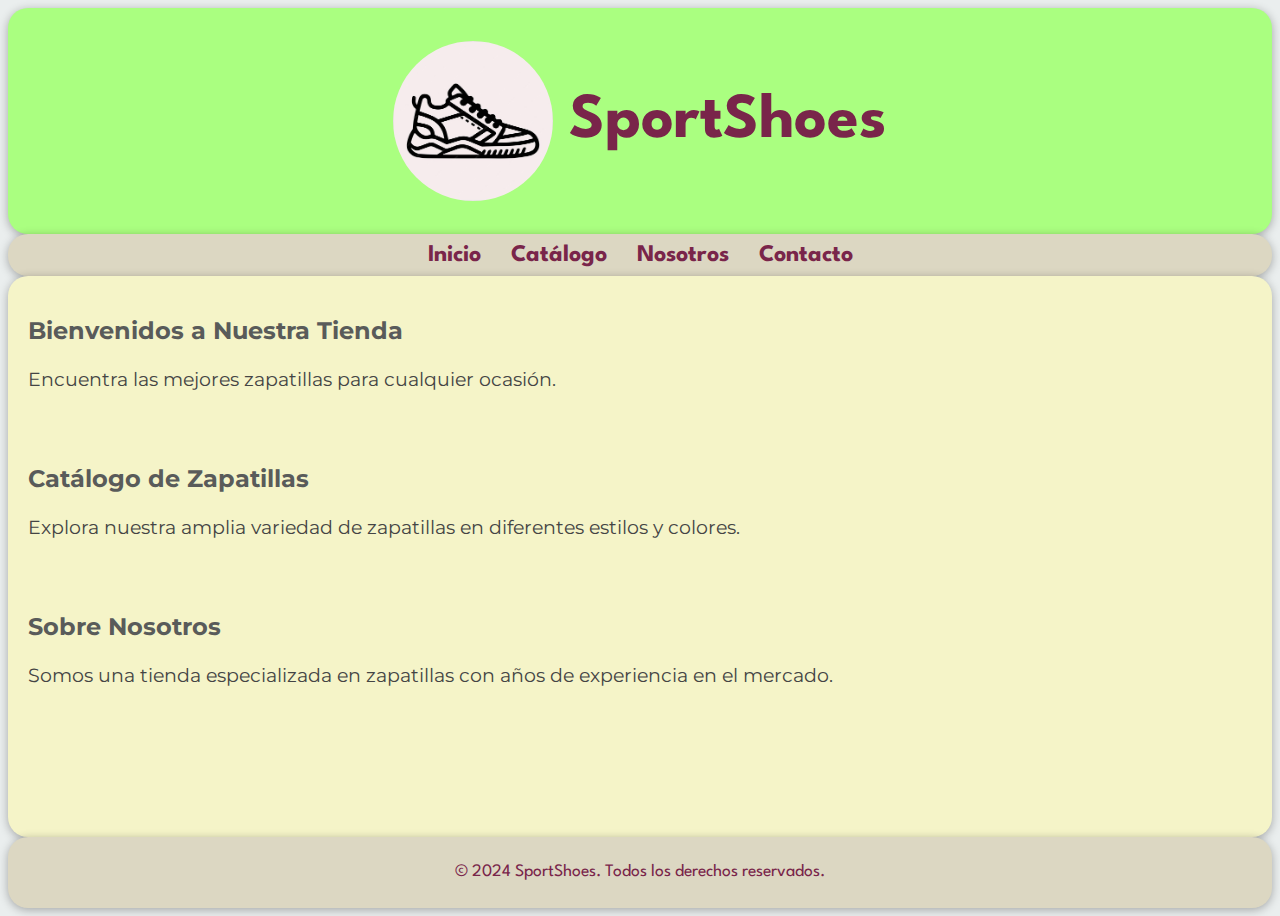
==== index.html @ 8d3c1ee8 "Subiendo archivos del proyecto" ====
<!DOCTYPE html>
<html lang="es">
<head>
    <meta charset="UTF-8">
    <meta name="viewport" content="width=device-width, initial-scale=1.0">
    <!--Fuentes de Google: League Spartan, Montserrat y Quicksand-->
    <link rel="preconnect" href="https://fonts.googleapis.com">
    <link rel="preconnect" href="https://fonts.gstatic.com" crossorigin="">
    <link href="https://fonts.googleapis.com/css2?family=League+Spartan:wght@100..900&amp;family=Montserrat:ital,wght@0,100..900;1,100..900&amp;family=Quicksand:wght@300..700&amp;display=swap" rel="stylesheet">
    <title>SportShoes</title>
    <link rel="stylesheet" href="styles.css">
</head>
<body>

    <div class= "container"> 

        <header>
            <img class= "zapatillas_titulo"src="Images/icono-zapatillas.jpg" alt="zapatilla">
            <h1>SportShoes</h1>
        </header>
    
        <nav aria-label="Main navigation">
            <ul>
                <li><a href="index.html">Inicio</a></li>
                <li><a href="catalogo.html">Catálogo</a></li>
                <li><a href="nosotros.html">Nosotros</a></li>
                <li><a href="contacto.html">Contacto</a></li>
            </ul>
        </nav>
        
    
        <main>
            <section id="home">
                <h2>Bienvenidos a Nuestra Tienda</h2>
                <p>Encuentra las mejores zapatillas para cualquier ocasión.</p>
            </section>
    
            <section id="catalog">
                <h2>Catálogo de Zapatillas</h2>
                <p>Explora nuestra amplia variedad de zapatillas en diferentes estilos y colores.</p>
            </section>
    
            <section id="about">
                <h2>Sobre Nosotros</h2>
                <p>Somos una tienda especializada en zapatillas con años de experiencia en el mercado.</p>
            </section>
        </main>
        
        <footer>
            <p>&copy; 2024 SportShoes. Todos los derechos reservados.</p>
        </footer>
    
    </div>

   
</body>
</html>
---- styles.css ----
/* Estilos generales */
body {
    font-family: "League Spartan", sans-serif;
    color: #595b5a;
    height: 100%;
    display: flex;
    flex-direction: column;
    background: linear-gradient(to top, #eaeeee, #eaeeee);
}

.container {
    display: flex;
    flex-direction: column;
    min-height: 100vh;
}

/* Estilos del Header */
header {
    background-color: #aaff80;
    color: #79254a; 
    padding: 8px 0;
    text-align: center;
    display: flex;
    justify-content: center;
    align-items: center;
    height: 210px;
    box-shadow: 0 2px 10px rgba(0, 0, 0, 0.3);
    border-radius: 20px;
}

header h1 {
    font-size: 4em;
    margin-left: 16px;
}

.zapatillas_titulo {
    width: 160px;
    border-radius: 100px;
    background-color: white;
}

/* Estilos de la barra de navegación */
nav {
    background-color: #dcd7c2;
    text-align: center;
    padding: 10px 0; 
    box-shadow: 0 2px 10px rgba(0, 0, 0, 0.3);
    border-radius: 20px;
    width: 100%; 
    margin: 0 auto; 
}

nav ul {
    list-style-type: none;
    padding: 0;
    margin: 0;
    display: flex;
    justify-content: center;
}

nav ul li {
    margin: 0 15px;
}

nav ul li a {
    color: #79254a;
    text-decoration: none;
    font-weight: bold;
    font-size: 1.5em;
}

nav ul li a:hover {
    color: #151615;
}

/* Estilos del Main */
main {
    padding: 20px;
    background-color: #f5f4c8;
    font-family: "Montserrat", sans-serif;
    flex: 1; 
    box-shadow: 0 2px 10px rgba(0, 0, 0, 0.3);
    border-radius: 20px;
    display: flex;
    flex-direction: column;
}

main section {
    margin-bottom: 30px;
}

main h2 {
    color: #595b5a;
    margin-bottom: 10px;
}

main p, .description, .precio {
    line-height: 1.6;
    font-size: 1.2em;
    color: #444444;
}

.section_title {
    font-size: 1.5em;
    margin: 20px 0;
    color: #595b5a;
}

/* Estilos de la sección de productos */
.products {
    display: flex;
    justify-content: center;
    gap: 20px;
    flex-wrap: wrap;
    margin: 20px auto;
}

.article {
    display: flex;
    flex-direction: column;
    align-items: center;
    width: 250px;
    padding: 15px;
    background-color: #f9f9f9;
    border-radius: 15px;
    box-shadow: 0 2px 10px rgba(0, 0, 0, 0.16);
}

.article h5 {
    font-weight: 350;
    letter-spacing: 1.4px;
    font-size: 0.9rem;
    text-align: center;
}

.article img {
    width: 220px;
    height: 220px;
    border-radius: 15px;
}

/* Estilos para el botón de precio */
.precio {
    font-size: 1.05rem;
    padding: 10px 20px;
    background-color: #4CAF50;
    color: white;
    border: none;
    border-radius: 10px;
    cursor: pointer;
    font-weight: bold;
    text-align: center;
    transition: background-color 0.3s, transform 0.2s;
    box-shadow: 0 2px 5px rgba(0, 0, 0, 0.2);
}

/* Estilos del formulario de contacto */
#contact {
    padding: 20px;
    background-color: #dcd7c2;
    border-radius: 10px;
    max-width: 500px;
    margin: 20px auto;
}

#contact form label {
    display: block;
    margin-top: 10px;
}

#contact form input[type="text"],
#contact form input[type="email"],
#contact form input[type="tel"],
#contact form textarea {
    width: 100%;
    padding: 10px;
    margin-top: 5px;
    border: 1px solid #ccc;
    border-radius: 10px;
    box-sizing: border-box;
}

#contact form textarea {
    height: 100px;
    resize: vertical;
}

.form-buttons {
    display: flex;
    gap: 10px;
    margin-top: 15px;
}

.form-buttons button {
    padding: 10px 15px;
    border: none;
    border-radius: 10px;
    cursor: pointer;
}

.form-buttons button[type="submit"] {
    background-color: #4CAF50;
    color: white;
}

.form-buttons button[type="reset"] {
    background-color: #f44336;
    color: white;
}

/* Estilos del mapa */
.map-container {
    width: 100%;
    max-width: 400px;
    padding: 20px;
    background-color: #dcd7c2;
    border-radius: 10px;
    margin: 20px auto;
}

iframe {
    width: 100%;
    height: 350px;
    border-radius: 8px;
    box-shadow: 0 2px 10px rgba(0, 0, 0, 0.3);
}

/* Estilos del Footer */
footer {
    background-color: #dcd7c2;
    color: #79254a;
    text-align: center;
    padding: 10px 0; 
    box-shadow: 0 2px 10px rgba(0, 0, 0, 0.3);
    border-radius: 20px;
    width: 100%; 
    margin: 0 auto; 
}

footer p {
    font-size: 1.1em;
}

/* Responsivo para pantallas pequeñas */
@media (max-width: 768px) {
    header h1 {
        font-size: 2.5em;
    }
    
    nav ul {
        flex-direction: column;
        padding: 10px;
        gap: 10px;
    }
    
    nav ul li a {
        font-size: 1.2em;
    }

    .products {
        flex-direction: column;
        gap: 10px;
    }

    .article {
        width: 100%;
    }

    #contact {
        width: 90%;
        padding: 15px;
    }

    footer p {
        font-size: 0.9em;
    }
}
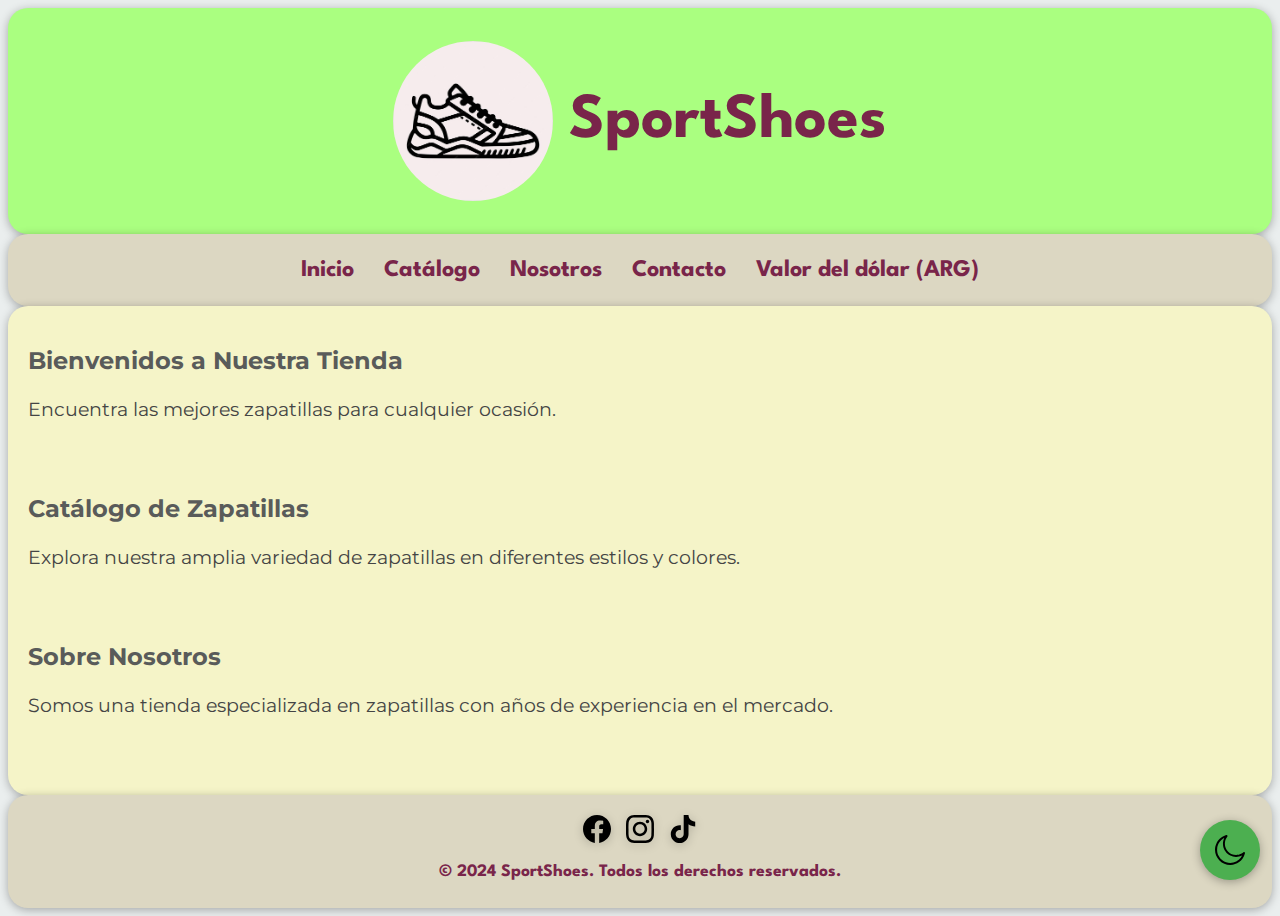
==== commit 56c4df50: "Actualizando repositorio" ====
--- a/index.html
+++ b/index.html
@@ -7,6 +7,7 @@
     <link rel="preconnect" href="https://fonts.googleapis.com">
     <link rel="preconnect" href="https://fonts.gstatic.com" crossorigin="">
     <link href="https://fonts.googleapis.com/css2?family=League+Spartan:wght@100..900&amp;family=Montserrat:ital,wght@0,100..900;1,100..900&amp;family=Quicksand:wght@300..700&amp;display=swap" rel="stylesheet">
+    <link rel="icon" href="Images/favicon.ico" type="image/x-icon">
     <title>SportShoes</title>
     <link rel="stylesheet" href="styles.css">
 </head>
@@ -25,6 +26,7 @@
                 <li><a href="catalogo.html">Catálogo</a></li>
                 <li><a href="nosotros.html">Nosotros</a></li>
                 <li><a href="contacto.html">Contacto</a></li>
+                <li><a href="dolarAPI.html">Valor del dólar (ARG)</a></li>
             </ul>
         </nav>
         
@@ -47,11 +49,26 @@
         </main>
         
         <footer>
+            <div class="social-icons">
+                <a href="https://www.facebook.com" target="_blank" aria-label="Facebook">
+                    <img src="Images/facebook.svg" alt="Facebook" class="social-icon">
+                </a>
+                <a href="https://www.instagram.com" target="_blank" aria-label="Instagram">
+                    <img src="Images/instagram.svg" alt="Instagram" class="social-icon">
+                </a>
+                <a href="https://www.tiktok.com" target="_blank" aria-label="Tiktok">
+                    <img src="Images/tik-tok.svg" alt="Tiktok" class="social-icon">
+                </a>
+            </div>
             <p>&copy; 2024 SportShoes. Todos los derechos reservados.</p>
         </footer>
     
     </div>
 
-   
+    <div id="dark-mode-toggle" class="floating-button" aria-label="Activar modo oscuro">
+        <img src="Images/luna.svg" alt="Icono de modo oscuro">
+    </div>
+    <script src="scriptDarkMode.js"></script>
+
 </body>
-</html>
+</html>--- a/styles.css
+++ b/styles.css
@@ -43,7 +43,7 @@
 nav {
     background-color: #dcd7c2;
     text-align: center;
-    padding: 10px 0; 
+    padding: 25px 0; 
     box-shadow: 0 2px 10px rgba(0, 0, 0, 0.3);
     border-radius: 20px;
     width: 100%; 
@@ -120,7 +120,8 @@
     flex-direction: column;
     align-items: center;
     width: 250px;
-    padding: 15px;
+    margin: 10px;
+    padding: 20px;
     background-color: #f9f9f9;
     border-radius: 15px;
     box-shadow: 0 2px 10px rgba(0, 0, 0, 0.16);
@@ -138,6 +139,13 @@
     height: 220px;
     border-radius: 15px;
 }
+
+.article:hover {
+    box-shadow: 0 4px 15px rgba(0, 0, 0, 0.3);
+    transform: translateY(-5px);
+    transition: all 0.3s ease;
+}
+
 
 /* Estilos para el botón de precio */
 .precio {
@@ -153,6 +161,17 @@
     transition: background-color 0.3s, transform 0.2s;
     box-shadow: 0 2px 5px rgba(0, 0, 0, 0.2);
 }
+
+.precio:hover {
+    background-color: #388E3C;
+    transform: scale(1.05);
+}
+
+.precio:active {
+    background-color: #2E7D32;
+    transform: scale(0.95);
+}
+
 
 /* Estilos del formulario de contacto */
 #contact {
@@ -201,11 +220,19 @@
 .form-buttons button[type="submit"] {
     background-color: #4CAF50;
     color: white;
+    
 }
 
 .form-buttons button[type="reset"] {
     background-color: #f44336;
     color: white;
+   
+}
+
+.form-buttons button:hover {
+    box-shadow: 0 4px 15px rgba(0, 0, 0, 0.3);
+    transition: all 0.3s ease;
+    transform: scale(1.05);
 }
 
 /* Estilos del mapa */
@@ -239,7 +266,160 @@
 
 footer p {
     font-size: 1.1em;
-}
+    font-weight: bold;
+}
+
+.social-icons {
+    margin-top: 10px;
+    display: flex;
+    justify-content: center;
+    gap: 15px;
+}
+
+.social-icon {
+    width: 28px;
+    height: 28px;
+    transition: transform 0.3s ease, opacity 0.3s ease;
+    filter: drop-shadow(0 2px 5px rgba(0, 0, 0, 0.2));
+}
+
+.social-icon:hover {
+    transform: scale(1.2);
+}
+
+/* Botón flotante */
+.floating-button {
+    position: fixed;
+    bottom: 20px;
+    right: 20px;
+    width: 60px;
+    height: 60px;
+    background-color: #4CAF50;
+    border-radius: 50%;
+    box-shadow: 0 2px 10px rgba(0, 0, 0, 0.3);
+    display: flex;
+    justify-content: center;
+    align-items: center;
+    cursor: pointer;
+    transition: transform 0.3s ease, background-color 0.3s ease;
+    z-index: 1000;
+}
+
+.floating-button img {
+    width: 30px;
+    height: 30px;
+}
+
+.floating-button:hover {
+    transform: scale(1.1);
+    background-color: #388E3C;
+}
+
+body.dark-mode {
+    background-color: #645e5e;
+    color: #ffffff;
+}
+
+body.dark-mode header,
+body.dark-mode main,
+body.dark-mode footer {
+    background-color: #645e5e;
+    color: #e0e0e0;
+}
+
+body.dark-mode nav,
+body.dark-mode footer {
+    background-color: #4e4d94;
+    color: #e0e0e0;
+}
+
+body.dark-mode h2{
+    color: #e0e0e0;
+}
+body.dark-mode a {
+    color: #80d8ff;
+}
+
+body.dark-mode p{
+    color: #e0e0e0;
+}
+body.dark-mode .precio {
+    background-color: #80d8ff;
+    color: #000000;
+}
+
+body.dark-mode .article {
+    background-color: #41748a;
+    color: #e0e0e0;
+}
+
+body.dark-mode main #contact {
+    background-color: #41748a;
+    color: #e0e0e0
+}
+
+body.dark-mode .darktitulo {
+    color: #e0e0e0
+}
+
+body.dark-mode .map-container {
+    background-color: #41748a;
+    color: #e0e0e0
+}
+
+body.dark-mode .dolar-item{
+    background-color: #41748a;
+}
+
+body.dark-mode .dolar-titulo{
+    color: #e0e0e0;
+}
+
+body.dark-mode .dolar-precio{
+    color: #e0e0e0;
+}
+
+/* Contenedor principal del dólar */
+#contenedorDolares {
+    display: flex;
+    flex-wrap: wrap;
+    gap: 20px;
+    justify-content: center;
+    padding: 20px;
+}
+
+/* Elementos individuales */
+.dolar-item {
+    background-color: #f9f9f9; /* Fondo claro */
+    border-radius: 10px;
+    box-shadow: 0 4px 8px rgba(0, 0, 0, 0.1); /* Sombra ligera */
+    padding: 15px;
+    width: 200px;
+    text-align: center;
+    transition: transform 0.3s, box-shadow 0.3s;
+}
+
+/* Estilo al pasar el mouse */
+.dolar-item:hover {
+    transform: translateY(-5px); /* Mover hacia arriba */
+    box-shadow: 0 6px 12px rgba(0, 0, 0, 0.2); /* Sombra más pronunciada */
+}
+
+/* Títulos */
+.dolar-titulo {
+    font-family: 'Montserrat', sans-serif; /* Fuente moderna */
+    font-size: 1.2rem;
+    color: #333; /* Texto oscuro */
+    margin-bottom: 10px;
+}
+
+/* Precios */
+.dolar-precio {
+    font-family: 'Quicksand', sans-serif;
+    font-size: 1rem;
+    font-weight: bold;
+}
+
 
 /* Responsivo para pantallas pequeñas */
 @media (max-width: 768px) {
@@ -275,3 +455,13 @@
         font-size: 0.9em;
     }
 }
+@media (max-width: 768px) {
+    #contenedorDolares {
+        flex-direction: column;
+        align-items: center;
+    }
+
+    .dolar-item {
+        width: 90%; /* Ocupa casi todo el ancho */
+    }
+}
